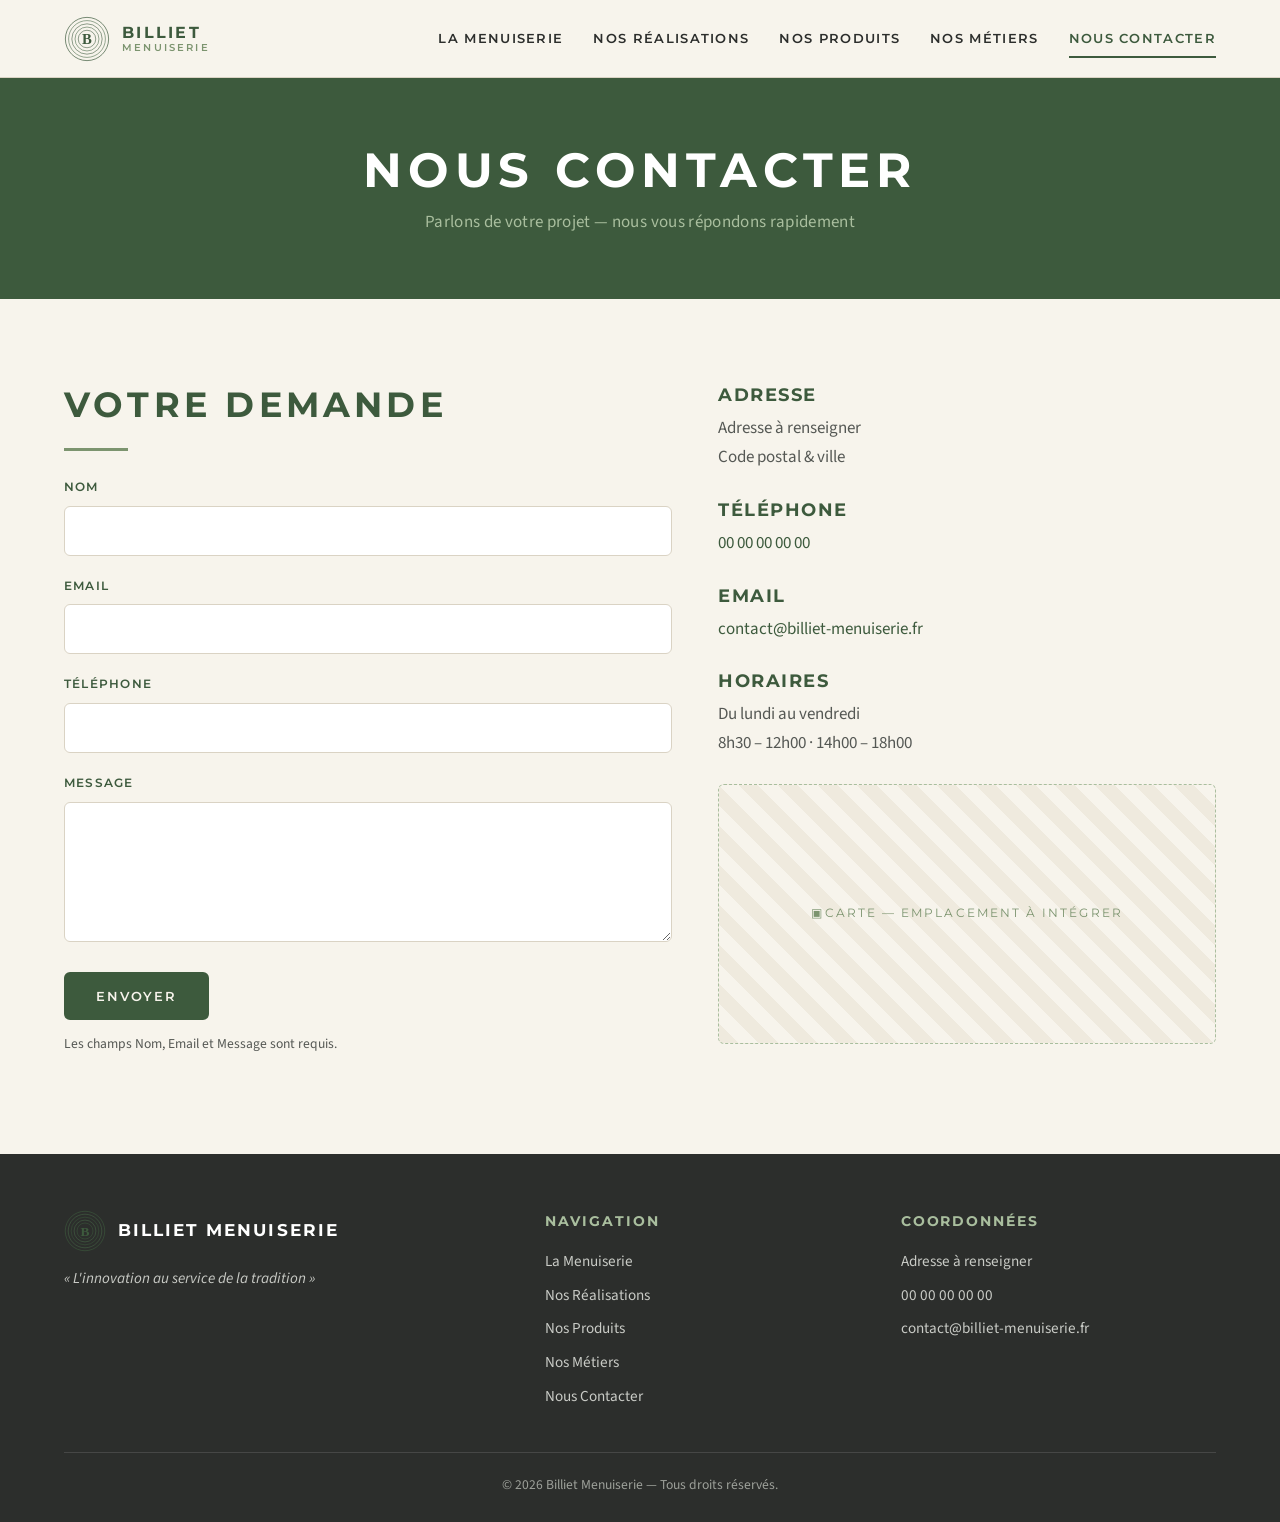
==== contact.html @ 8a2bacde "Ajoute le site vitrine Billiet Menuiserie (5 pages, HTML/CSS/JS) - 5 pages : La Menuiserie (accueil)" ====
<!DOCTYPE html>
<html lang="fr">
<head>
  <meta charset="UTF-8">
  <meta name="viewport" content="width=device-width, initial-scale=1.0">
  <title>Nous Contacter — Billiet Menuiserie</title>
  <meta name="description" content="Contactez Billiet Menuiserie pour votre projet de menuiserie : formulaire, coordonnées et localisation.">
  <link rel="icon" type="image/svg+xml" href="assets/logo.svg">
  <link rel="preconnect" href="https://fonts.googleapis.com">
  <link rel="preconnect" href="https://fonts.gstatic.com" crossorigin>
  <link href="https://fonts.googleapis.com/css2?family=Montserrat:ital,wght@0,500;0,600;0,700;1,500&family=Source+Sans+3:wght@400;600&display=swap" rel="stylesheet">
  <link rel="stylesheet" href="css/style.css">
</head>
<body>

  <!-- ======================= HEADER (commun) ======================= -->
  <header class="site-header">
    <div class="container">
      <a class="brand" href="index.html" aria-label="Accueil — Billiet Menuiserie">
        <img src="assets/logo.svg" alt="Logo Billiet Menuiserie">
        <span class="brand__name">Billiet<span>Menuiserie</span></span>
      </a>
      <button class="nav-toggle" aria-label="Ouvrir le menu" aria-expanded="false" aria-controls="menu">
        <span></span>
      </button>
      <nav class="nav" id="menu">
        <a href="index.html">La Menuiserie</a>
        <a href="realisations.html">Nos Réalisations</a>
        <a href="produits.html">Nos Produits</a>
        <a href="metiers.html">Nos Métiers</a>
        <a href="contact.html">Nous Contacter</a>
      </nav>
    </div>
  </header>

  <main>

    <!-- ======================= BANDEAU DE PAGE ======================= -->
    <section class="page-banner">
      <div class="container">
        <h1>Nous Contacter</h1>
        <p>Parlons de votre projet — nous vous répondons rapidement</p>
      </div>
    </section>

    <!-- ======================= CONTACT ======================= -->
    <section class="section">
      <div class="container">
        <div class="contact-grid">

          <!-- FORMULAIRE
               NOTE : l'envoi n'est pas encore connecté à un backend.
               >>> À BRANCHER : service email ou API. Voir CLAUDE.md. <<< -->
          <div>
            <h2 style="text-align:left;">Votre demande</h2>
            <hr class="rule" style="margin:0 0 26px;">
            <form id="contact-form" novalidate>
              <div class="form-field">
                <label for="nom">Nom</label>
                <input type="text" id="nom" name="nom" autocomplete="name" required>
              </div>
              <div class="form-field">
                <label for="email">Email</label>
                <input type="email" id="email" name="email" autocomplete="email" required>
              </div>
              <div class="form-field">
                <label for="tel">Téléphone</label>
                <input type="tel" id="tel" name="tel" autocomplete="tel">
              </div>
              <div class="form-field">
                <label for="message">Message</label>
                <textarea id="message" name="message" required></textarea>
              </div>
              <button type="submit" class="btn btn--primary">Envoyer</button>
              <p class="form-note" style="margin-top:12px;">Les champs Nom, Email et Message sont requis.</p>
              <div id="form-success" class="form-success">
                Merci ! Votre message a bien été pris en compte. (Envoi de démonstration —
                à connecter à un service d'email.)
              </div>
            </form>
          </div>

          <!-- COORDONNÉES + CARTE -->
          <div class="contact-info">
            <div class="info-block">
              <h3>Adresse</h3>
              <!-- REMPLACER par la vraie adresse -->
              <p>Adresse à renseigner<br>Code postal &amp; ville</p>
            </div>
            <div class="info-block">
              <h3>Téléphone</h3>
              <p><a href="tel:+33000000000">00 00 00 00 00</a></p>
            </div>
            <div class="info-block">
              <h3>Email</h3>
              <p><a href="mailto:contact@billiet-menuiserie.fr">contact@billiet-menuiserie.fr</a></p>
            </div>
            <div class="info-block">
              <h3>Horaires</h3>
              <p>Du lundi au vendredi<br>8h30 – 12h00 · 14h00 – 18h00</p>
            </div>

            <!-- CARTE — REMPLACER ce placeholder par un vrai plan.
                 Exemple (à coller à la place du bloc ci-dessous) :
                 <iframe class="map-placeholder" style="width:100%;border:0;border-radius:6px"
                         loading="lazy" src="https://www.google.com/maps/embed?pb=..."></iframe> -->
            <div class="img-placeholder map-placeholder">Carte — emplacement à intégrer</div>
          </div>

        </div>
      </div>
    </section>

  </main>

  <!-- ======================= FOOTER (commun) ======================= -->
  <footer class="site-footer">
    <div class="container">
      <div class="footer-grid">
        <div>
          <div class="footer-brand">
            <img src="assets/logo.svg" alt="Logo Billiet Menuiserie">
            <strong>Billiet Menuiserie</strong>
          </div>
          <p class="footer-baseline">« L'innovation au service de la tradition »</p>
        </div>
        <div>
          <h4>Navigation</h4>
          <ul>
            <li><a href="index.html">La Menuiserie</a></li>
            <li><a href="realisations.html">Nos Réalisations</a></li>
            <li><a href="produits.html">Nos Produits</a></li>
            <li><a href="metiers.html">Nos Métiers</a></li>
            <li><a href="contact.html">Nous Contacter</a></li>
          </ul>
        </div>
        <div>
          <h4>Coordonnées</h4>
          <ul>
            <li>Adresse à renseigner</li>
            <li><a href="tel:+33000000000">00 00 00 00 00</a></li>
            <li><a href="mailto:contact@billiet-menuiserie.fr">contact@billiet-menuiserie.fr</a></li>
          </ul>
        </div>
      </div>
      <div class="footer-bottom">
        © <span id="year">2026</span> Billiet Menuiserie — Tous droits réservés.
      </div>
    </div>
  </footer>

  <script src="js/main.js"></script>
  <script>document.getElementById('year').textContent = new Date().getFullYear();</script>
</body>
</html>
---- css/style.css ----
/* ============================================================================
   BILLIET MENUISERIE — Feuille de style principale
   Charte : bois / cernes d'arbre. Vert forêt profond + verts sauge,
   fond crème, texte anthracite. Design épuré, contrastes forts, lisibilité.
   ========================================================================== */

/* ---------------------------------------------------------------------------
   1. VARIABLES (couleurs, typographie, espacements)
   --------------------------------------------------------------------------- */
:root {
  /* Palette officielle */
  --forest:        #3D5A3D;   /* vert forêt profond */
  --forest-2:      #4A6B4A;   /* vert forêt secondaire */
  --sage:          #7C946F;   /* vert sauge */
  --sage-light:    #A9BE9E;   /* sauge clair */
  --cream:         #F7F4EC;   /* fond blanc cassé / crème */
  --cream-2:       #EFEADE;   /* crème un peu plus soutenu */
  --white:         #FFFFFF;
  --anthracite:    #2C2E2C;   /* texte principal */
  --anthracite-2:  #555854;   /* texte secondaire */
  --line:          #DAD3C4;   /* filets / séparateurs */

  /* Typographie */
  --font-title: 'Montserrat', 'Helvetica Neue', Arial, sans-serif;
  --font-body:  'Source Sans 3', 'Segoe UI', system-ui, -apple-system, sans-serif;

  /* Mise en page */
  --maxw: 1200px;
  --header-h: 78px;
  --radius: 6px;
  --shadow: 0 6px 24px rgba(44, 46, 44, 0.08);
  --shadow-hover: 0 12px 34px rgba(44, 46, 44, 0.14);
  --transition: 0.25s ease;
}

/* ---------------------------------------------------------------------------
   2. BASE / RESET LÉGER
   --------------------------------------------------------------------------- */
*, *::before, *::after { box-sizing: border-box; }

html { scroll-behavior: smooth; }

body {
  margin: 0;
  font-family: var(--font-body);
  font-size: 17px;
  line-height: 1.7;
  color: var(--anthracite);
  background: var(--cream);
  -webkit-font-smoothing: antialiased;
}

img { max-width: 100%; display: block; }

a { color: var(--forest); text-decoration: none; transition: color var(--transition); }
a:hover { color: var(--forest-2); }

h1, h2, h3 {
  font-family: var(--font-title);
  color: var(--forest);
  text-transform: uppercase;
  letter-spacing: 0.12em;
  font-weight: 700;
  line-height: 1.25;
  margin: 0 0 0.6em;
}

h1 { font-size: clamp(1.9rem, 4vw, 3rem); }
h2 { font-size: clamp(1.5rem, 3vw, 2.2rem); }
h3 { font-size: 1.15rem; letter-spacing: 0.08em; }

p { margin: 0 0 1.1em; }

/* ---------------------------------------------------------------------------
   3. UTILITAIRES DE MISE EN PAGE
   --------------------------------------------------------------------------- */
.container { width: 100%; max-width: var(--maxw); margin: 0 auto; padding: 0 24px; }

.section { padding: 84px 0; }
.section--tint { background: var(--cream-2); }
.section--forest { background: var(--forest); color: var(--cream); }
.section--forest h2, .section--forest h3 { color: var(--white); }

.section-head { text-align: center; max-width: 720px; margin: 0 auto 54px; }
.section-head .eyebrow {
  display: inline-block;
  font-family: var(--font-title);
  font-size: 0.78rem;
  letter-spacing: 0.28em;
  text-transform: uppercase;
  color: var(--sage);
  margin-bottom: 14px;
}
.section-head p { color: var(--anthracite-2); }

/* Trait décoratif rappelant un cerne / grain de bois */
.rule { width: 64px; height: 3px; background: var(--sage); border: 0; margin: 18px auto 0; }

.text-center { text-align: center; }

/* Boutons */
.btn {
  display: inline-block;
  font-family: var(--font-title);
  text-transform: uppercase;
  letter-spacing: 0.14em;
  font-size: 0.82rem;
  font-weight: 600;
  padding: 14px 30px;
  border-radius: var(--radius);
  cursor: pointer;
  border: 2px solid var(--forest);
  transition: all var(--transition);
}
.btn--primary { background: var(--forest); color: var(--cream); }
.btn--primary:hover { background: var(--forest-2); border-color: var(--forest-2); color: var(--white); }
.btn--ghost { background: transparent; color: var(--forest); }
.btn--ghost:hover { background: var(--forest); color: var(--cream); }
.section--forest .btn--ghost { color: var(--cream); border-color: var(--cream); }
.section--forest .btn--ghost:hover { background: var(--cream); color: var(--forest); }

/* ---------------------------------------------------------------------------
   4. EMPLACEMENTS IMAGES (placeholders)
   >>> Chaque .img-placeholder est une zone à remplacer par une vraie photo.
       Voir le commentaire HTML au-dessus de chaque bloc dans les pages.
   --------------------------------------------------------------------------- */
.img-placeholder {
  position: relative;
  display: flex;
  align-items: center;
  justify-content: center;
  text-align: center;
  background:
    repeating-linear-gradient(45deg, var(--cream-2), var(--cream-2) 14px, var(--cream) 14px, var(--cream) 28px);
  color: var(--sage);
  font-family: var(--font-title);
  font-size: 0.72rem;
  letter-spacing: 0.18em;
  text-transform: uppercase;
  border: 1px dashed var(--sage-light);
  border-radius: var(--radius);
  min-height: 220px;
  padding: 16px;
}
.img-placeholder::before { content: "▣  "; }

/* ---------------------------------------------------------------------------
   5. HEADER + NAVIGATION (sticky)
   --------------------------------------------------------------------------- */
.site-header {
  position: sticky;
  top: 0;
  z-index: 50;
  height: var(--header-h);
  background: rgba(247, 244, 236, 0.95);
  backdrop-filter: saturate(180%) blur(8px);
  border-bottom: 1px solid var(--line);
}
.site-header .container {
  height: 100%;
  display: flex;
  align-items: center;
  justify-content: space-between;
}
.brand { display: flex; align-items: center; gap: 12px; }
.brand img { width: 46px; height: 46px; }
.brand__name {
  font-family: var(--font-title);
  font-weight: 700;
  text-transform: uppercase;
  letter-spacing: 0.14em;
  color: var(--forest);
  font-size: 1.02rem;
  line-height: 1.1;
}
.brand__name span { display: block; font-size: 0.62rem; letter-spacing: 0.22em; color: var(--sage); font-weight: 600; }

.nav { display: flex; align-items: center; gap: 30px; }
.nav a {
  font-family: var(--font-title);
  text-transform: uppercase;
  letter-spacing: 0.1em;
  font-size: 0.82rem;
  font-weight: 600;
  color: var(--anthracite);
  padding: 6px 0;
  position: relative;
}
.nav a::after {
  content: "";
  position: absolute; left: 0; bottom: -2px;
  width: 0; height: 2px; background: var(--forest);
  transition: width var(--transition);
}
.nav a:hover::after, .nav a.is-active::after { width: 100%; }
.nav a.is-active { color: var(--forest); }

/* Bouton hamburger (mobile) */
.nav-toggle {
  display: none;
  background: none; border: 0; cursor: pointer;
  width: 42px; height: 42px; padding: 8px;
}
.nav-toggle span, .nav-toggle span::before, .nav-toggle span::after {
  content: ""; display: block; height: 2px; width: 24px;
  background: var(--forest); transition: all var(--transition);
}
.nav-toggle span::before { transform: translateY(-7px); }
.nav-toggle span::after  { transform: translateY(5px); }
.nav-toggle[aria-expanded="true"] span { background: transparent; }
.nav-toggle[aria-expanded="true"] span::before { transform: rotate(45deg); }
.nav-toggle[aria-expanded="true"] span::after  { transform: rotate(-45deg); }

/* ---------------------------------------------------------------------------
   6. HERO (page d'accueil)
   --------------------------------------------------------------------------- */
.hero {
  position: relative;
  text-align: center;
  padding: 96px 0 88px;
  background: var(--cream);
  overflow: hidden;
}
/* Filigrane de cernes concentriques en fond, très discret */
.hero::before {
  content: "";
  position: absolute; inset: 0;
  background-image: radial-gradient(circle at 50% 42%,
    transparent 0, transparent 60px,
    rgba(124, 148, 111, 0.10) 60px, rgba(124, 148, 111, 0.10) 62px,
    transparent 62px, transparent 120px,
    rgba(124, 148, 111, 0.10) 120px, rgba(124, 148, 111, 0.10) 122px,
    transparent 122px, transparent 180px,
    rgba(124, 148, 111, 0.10) 180px, rgba(124, 148, 111, 0.10) 182px,
    transparent 182px, transparent 240px,
    rgba(124, 148, 111, 0.08) 240px, rgba(124, 148, 111, 0.08) 242px,
    transparent 242px);
  pointer-events: none;
}
.hero > .container { position: relative; z-index: 1; }
.hero__logo { width: 120px; height: 120px; margin: 0 auto 26px; }
.hero__baseline {
  font-family: var(--font-title);
  font-style: italic;
  text-transform: none;
  letter-spacing: 0.04em;
  color: var(--sage);
  font-size: clamp(1.05rem, 2.2vw, 1.35rem);
  margin-bottom: 30px;
}
.hero__actions { margin-top: 34px; display: flex; gap: 16px; justify-content: center; flex-wrap: wrap; }

/* Bloc « texte officiel » */
.official {
  max-width: 760px; margin: 0 auto; text-align: center;
}
.official__title {
  font-family: var(--font-title);
  text-transform: uppercase;
  letter-spacing: 0.16em;
  color: var(--forest);
  font-weight: 700;
  font-size: clamp(1.3rem, 3vw, 1.9rem);
  margin-bottom: 8px;
}
.official__subtitle {
  font-family: var(--font-title);
  text-transform: uppercase;
  letter-spacing: 0.22em;
  color: var(--sage);
  font-size: 0.9rem;
  margin-bottom: 28px;
}
.official__body { font-size: 1.12rem; color: var(--anthracite); line-height: 1.85; }

/* ---------------------------------------------------------------------------
   7. BANDEAU DE PAGE (pages intérieures)
   --------------------------------------------------------------------------- */
.page-banner {
  background: var(--forest);
  color: var(--cream);
  text-align: center;
  padding: 62px 0;
}
.page-banner h1 { color: var(--white); margin-bottom: 8px; }
.page-banner p { color: var(--sage-light); margin: 0; letter-spacing: 0.02em; }

/* ---------------------------------------------------------------------------
   8. GRILLES : réalisations (galerie) + produits + métiers
   --------------------------------------------------------------------------- */
.grid { display: grid; gap: 26px; }
.grid--3 { grid-template-columns: repeat(3, 1fr); }
.grid--2 { grid-template-columns: repeat(2, 1fr); }

/* Galerie réalisations */
.gallery-item {
  background: var(--white);
  border-radius: var(--radius);
  overflow: hidden;
  box-shadow: var(--shadow);
  transition: transform var(--transition), box-shadow var(--transition);
}
.gallery-item:hover { transform: translateY(-4px); box-shadow: var(--shadow-hover); }
.gallery-item .img-placeholder { min-height: 240px; border: 0; border-radius: 0; }
.gallery-item figcaption {
  padding: 16px 18px;
  font-family: var(--font-title);
  text-transform: uppercase;
  letter-spacing: 0.08em;
  font-size: 0.82rem;
  color: var(--forest);
}
.gallery-item figcaption small {
  display: block; text-transform: none; letter-spacing: 0;
  font-family: var(--font-body); color: var(--anthracite-2); font-size: 0.85rem; margin-top: 4px;
}

/* Cartes produits */
.card {
  background: var(--white);
  border-radius: var(--radius);
  overflow: hidden;
  box-shadow: var(--shadow);
  display: flex; flex-direction: column;
  transition: transform var(--transition), box-shadow var(--transition);
}
.card:hover { transform: translateY(-4px); box-shadow: var(--shadow-hover); }
.card .img-placeholder { min-height: 200px; border: 0; border-radius: 0; }
.card__body { padding: 24px; flex: 1; display: flex; flex-direction: column; }
.card__body h3 { margin-bottom: 10px; }
.card__body p { color: var(--anthracite-2); font-size: 0.98rem; }

/* Métiers */
.metier { display: grid; grid-template-columns: 1fr 1fr; gap: 46px; align-items: center; }
.metier:not(:last-child) { margin-bottom: 72px; }
.metier--reverse .metier__media { order: 2; }
.metier__media .img-placeholder { min-height: 320px; }
.metier__text h2 { text-align: left; }
.metier__text .rule { margin: 0 0 22px; }
.metier__text p { color: var(--anthracite-2); }

/* Petites statistiques (métiers / accueil) */
.stats { display: grid; grid-template-columns: repeat(3, 1fr); gap: 26px; text-align: center; }
.stat__num {
  font-family: var(--font-title); font-weight: 700;
  font-size: clamp(2rem, 5vw, 3rem); color: var(--white); letter-spacing: 0.04em;
}
.stat__label { text-transform: uppercase; letter-spacing: 0.16em; font-size: 0.78rem; color: var(--sage-light); }

/* ---------------------------------------------------------------------------
   9. PAGE CONTACT (formulaire + infos + carte)
   --------------------------------------------------------------------------- */
.contact-grid { display: grid; grid-template-columns: 1.1fr 0.9fr; gap: 46px; }

.form-field { margin-bottom: 20px; }
.form-field label {
  display: block; font-family: var(--font-title); text-transform: uppercase;
  letter-spacing: 0.1em; font-size: 0.76rem; color: var(--forest); margin-bottom: 8px; font-weight: 600;
}
.form-field input, .form-field textarea {
  width: 100%; padding: 13px 15px;
  font-family: var(--font-body); font-size: 1rem; color: var(--anthracite);
  background: var(--white); border: 1px solid var(--line); border-radius: var(--radius);
  transition: border-color var(--transition), box-shadow var(--transition);
}
.form-field input:focus, .form-field textarea:focus {
  outline: none; border-color: var(--sage);
  box-shadow: 0 0 0 3px rgba(124, 148, 111, 0.18);
}
.form-field textarea { resize: vertical; min-height: 140px; }
.form-note { font-size: 0.85rem; color: var(--anthracite-2); }
.form-success {
  display: none; margin-top: 16px; padding: 14px 18px;
  background: rgba(124, 148, 111, 0.14); border: 1px solid var(--sage-light);
  border-radius: var(--radius); color: var(--forest); font-weight: 600;
}
.form-success.is-visible { display: block; }

.contact-info { }
.contact-info .info-block { margin-bottom: 26px; }
.contact-info h3 { color: var(--forest); margin-bottom: 8px; }
.contact-info p { color: var(--anthracite-2); margin: 0; }
.map-placeholder { min-height: 260px; margin-top: 8px; }

/* ---------------------------------------------------------------------------
   10. FOOTER
   --------------------------------------------------------------------------- */
.site-footer { background: var(--anthracite); color: var(--cream); padding: 56px 0 26px; }
.footer-grid { display: grid; grid-template-columns: 1.4fr 1fr 1fr; gap: 40px; }
.site-footer h4 {
  font-family: var(--font-title); text-transform: uppercase; letter-spacing: 0.14em;
  font-size: 0.85rem; color: var(--sage-light); margin: 0 0 16px;
}
.site-footer p, .site-footer li { color: #C9CBC6; font-size: 0.95rem; }
.site-footer ul { list-style: none; padding: 0; margin: 0; }
.site-footer li { margin-bottom: 8px; }
.site-footer a { color: #C9CBC6; }
.site-footer a:hover { color: var(--white); }
.footer-brand { display: flex; align-items: center; gap: 12px; margin-bottom: 14px; }
.footer-brand img { width: 42px; height: 42px; }
.footer-brand strong { font-family: var(--font-title); letter-spacing: 0.12em; text-transform: uppercase; color: var(--white); }
.footer-baseline { font-style: italic; color: var(--sage-light); }
.footer-bottom {
  border-top: 1px solid rgba(255,255,255,0.12); margin-top: 34px; padding-top: 20px;
  text-align: center; font-size: 0.85rem; color: #9DA09A;
}

/* ---------------------------------------------------------------------------
   11. RESPONSIVE
   --------------------------------------------------------------------------- */
@media (max-width: 900px) {
  .grid--3 { grid-template-columns: repeat(2, 1fr); }
  .metier, .metier--reverse .metier__media { grid-template-columns: 1fr; order: 0; }
  .metier__media { margin-bottom: 8px; }
  .contact-grid { grid-template-columns: 1fr; }
  .footer-grid { grid-template-columns: 1fr 1fr; }
}

@media (max-width: 680px) {
  body { font-size: 16px; }
  .section { padding: 60px 0; }

  /* Navigation mobile : menu déroulant plein largeur */
  .nav-toggle { display: block; }
  .nav {
    position: absolute; top: var(--header-h); left: 0; right: 0;
    flex-direction: column; gap: 0; align-items: stretch;
    background: var(--cream); border-bottom: 1px solid var(--line);
    max-height: 0; overflow: hidden; transition: max-height var(--transition);
    box-shadow: var(--shadow);
  }
  .nav.is-open { max-height: 420px; }
  .nav a { padding: 16px 24px; border-top: 1px solid var(--line); }
  .nav a::after { display: none; }

  .grid--3, .grid--2 { grid-template-columns: 1fr; }
  .stats { grid-template-columns: 1fr; gap: 30px; }
  .footer-grid { grid-template-columns: 1fr; }
}
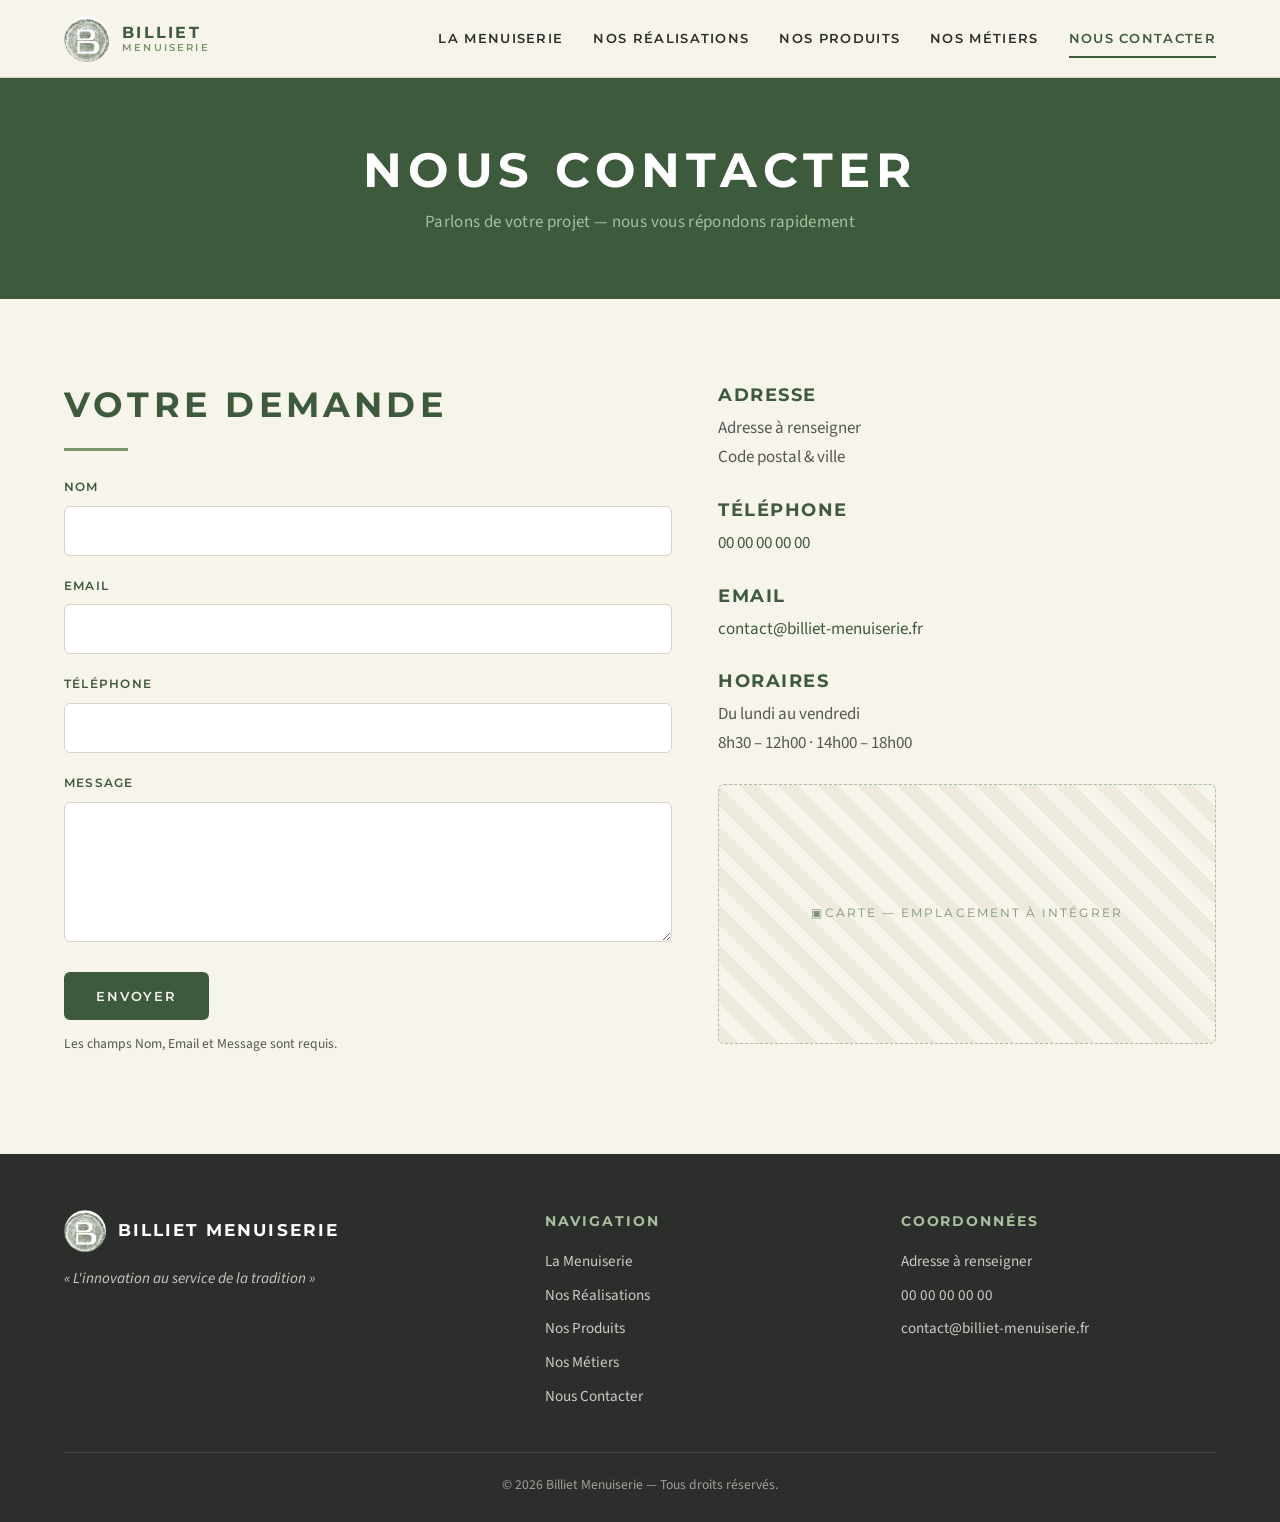
==== commit 87d032cc: "Intègre le logo officiel Billiet Menuiserie - Ajoute le logo fourni (assets/logo-billiet.jpg) et en " ====
--- a/contact.html
+++ b/contact.html
@@ -5,7 +5,7 @@
   <meta name="viewport" content="width=device-width, initial-scale=1.0">
   <title>Nous Contacter — Billiet Menuiserie</title>
   <meta name="description" content="Contactez Billiet Menuiserie pour votre projet de menuiserie : formulaire, coordonnées et localisation.">
-  <link rel="icon" type="image/svg+xml" href="assets/logo.svg">
+  <link rel="icon" type="image/png" href="assets/logo-mark.png">
   <link rel="preconnect" href="https://fonts.googleapis.com">
   <link rel="preconnect" href="https://fonts.gstatic.com" crossorigin>
   <link href="https://fonts.googleapis.com/css2?family=Montserrat:ital,wght@0,500;0,600;0,700;1,500&family=Source+Sans+3:wght@400;600&display=swap" rel="stylesheet">
@@ -17,7 +17,7 @@
   <header class="site-header">
     <div class="container">
       <a class="brand" href="index.html" aria-label="Accueil — Billiet Menuiserie">
-        <img src="assets/logo.svg" alt="Logo Billiet Menuiserie">
+        <img src="assets/logo-mark.png" alt="Logo Billiet Menuiserie">
         <span class="brand__name">Billiet<span>Menuiserie</span></span>
       </a>
       <button class="nav-toggle" aria-label="Ouvrir le menu" aria-expanded="false" aria-controls="menu">
@@ -119,7 +119,7 @@
       <div class="footer-grid">
         <div>
           <div class="footer-brand">
-            <img src="assets/logo.svg" alt="Logo Billiet Menuiserie">
+            <img src="assets/logo-mark.png" alt="Logo Billiet Menuiserie">
             <strong>Billiet Menuiserie</strong>
           </div>
           <p class="footer-baseline">« L'innovation au service de la tradition »</p>
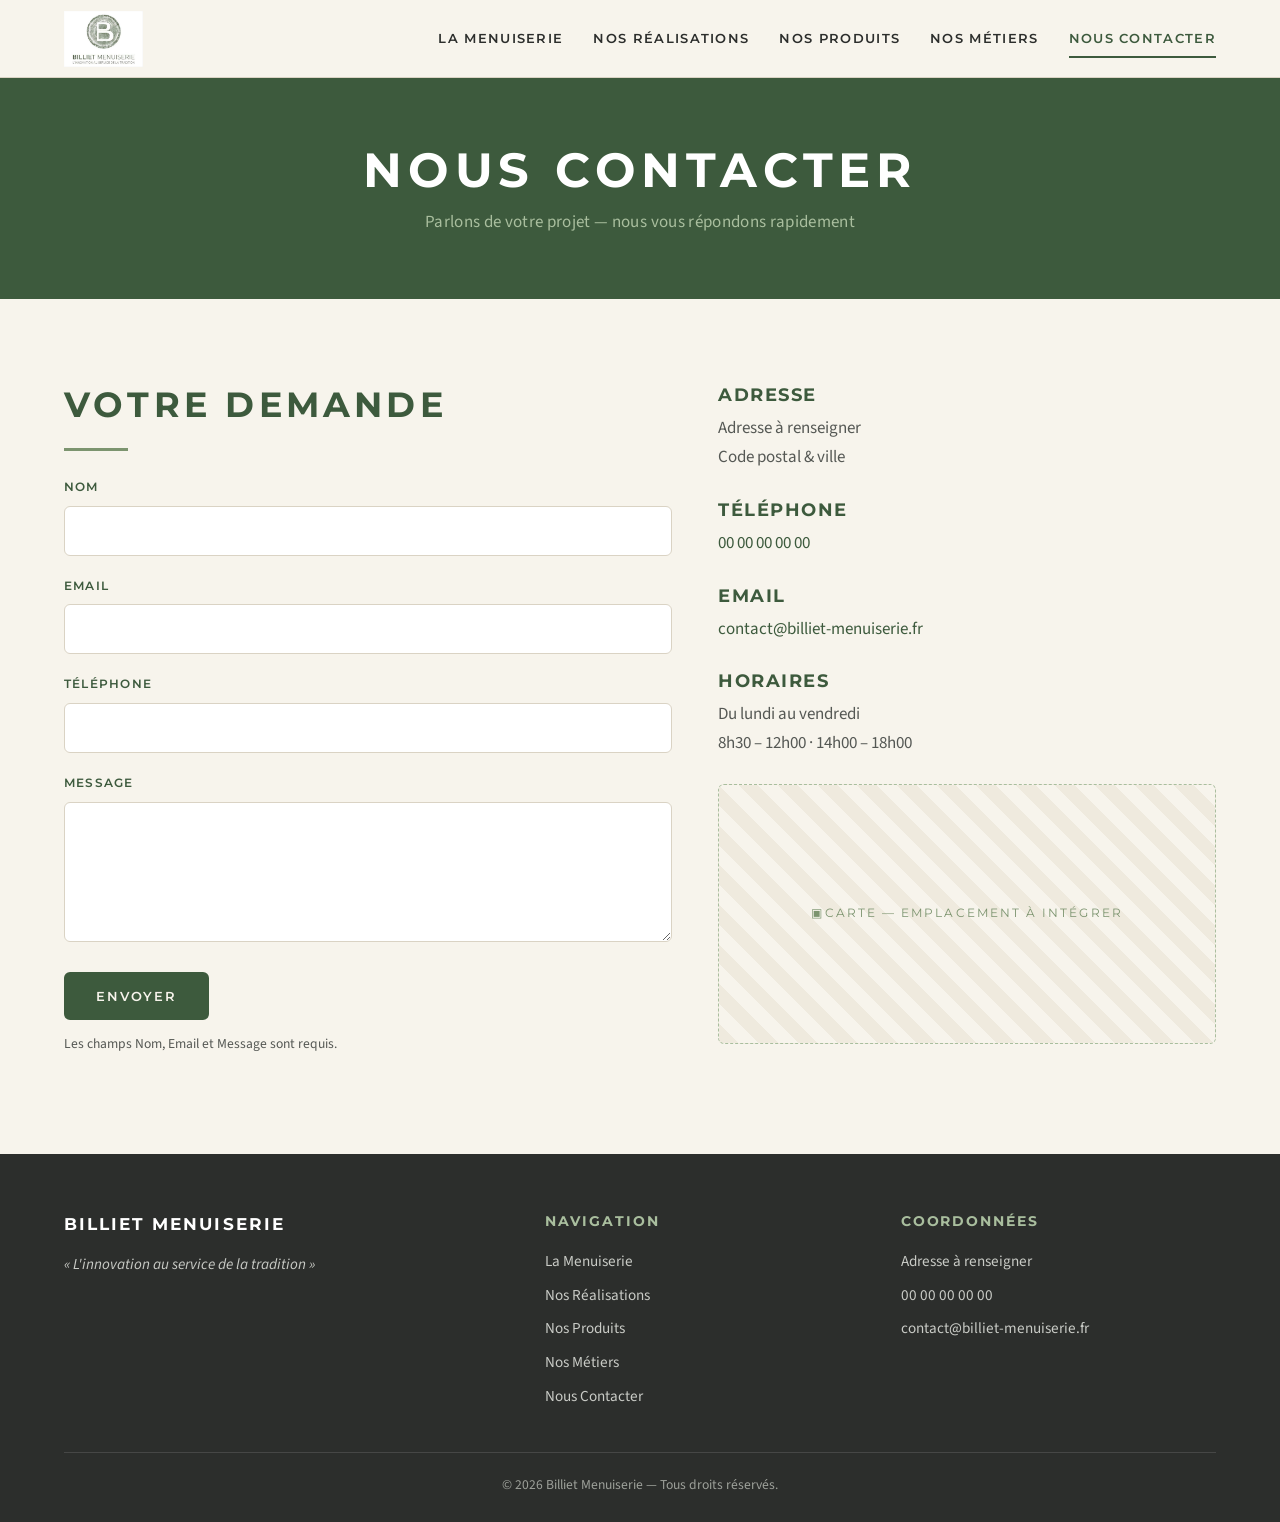
==== commit abe3db51: "Utilise le logo officiel fourni tel quel (sans retouche) - Remplace partout la découpe dérivée par l" ====
--- a/contact.html
+++ b/contact.html
@@ -5,7 +5,7 @@
   <meta name="viewport" content="width=device-width, initial-scale=1.0">
   <title>Nous Contacter — Billiet Menuiserie</title>
   <meta name="description" content="Contactez Billiet Menuiserie pour votre projet de menuiserie : formulaire, coordonnées et localisation.">
-  <link rel="icon" type="image/png" href="assets/logo-mark.png">
+  <link rel="icon" type="image/jpeg" href="assets/logo-billiet.jpg">
   <link rel="preconnect" href="https://fonts.googleapis.com">
   <link rel="preconnect" href="https://fonts.gstatic.com" crossorigin>
   <link href="https://fonts.googleapis.com/css2?family=Montserrat:ital,wght@0,500;0,600;0,700;1,500&family=Source+Sans+3:wght@400;600&display=swap" rel="stylesheet">
@@ -17,8 +17,8 @@
   <header class="site-header">
     <div class="container">
       <a class="brand" href="index.html" aria-label="Accueil — Billiet Menuiserie">
-        <img src="assets/logo-mark.png" alt="Logo Billiet Menuiserie">
-        <span class="brand__name">Billiet<span>Menuiserie</span></span>
+        <!-- Logo officiel (fichier fourni, non modifié) -->
+        <img class="brand__logo" src="assets/logo-billiet.jpg" alt="Billiet Menuiserie — L'innovation au service de la tradition">
       </a>
       <button class="nav-toggle" aria-label="Ouvrir le menu" aria-expanded="false" aria-controls="menu">
         <span></span>
@@ -119,7 +119,6 @@
       <div class="footer-grid">
         <div>
           <div class="footer-brand">
-            <img src="assets/logo-mark.png" alt="Logo Billiet Menuiserie">
             <strong>Billiet Menuiserie</strong>
           </div>
           <p class="footer-baseline">« L'innovation au service de la tradition »</p>
--- a/css/style.css
+++ b/css/style.css
@@ -163,7 +163,8 @@
   justify-content: space-between;
 }
 .brand { display: flex; align-items: center; gap: 12px; }
-.brand img { width: 46px; height: 46px; }
+/* Logo officiel complet (médaillon + nom + slogan) tel que fourni */
+.brand img { width: auto; height: 56px; }
 .brand__name {
   font-family: var(--font-title);
   font-weight: 700;
@@ -217,38 +218,22 @@
 .hero {
   position: relative;
   text-align: center;
-  padding: 96px 0 88px;
+  padding: 88px 0 84px;
   background: var(--cream);
   overflow: hidden;
 }
-/* Filigrane de cernes concentriques en fond, très discret */
-.hero::before {
-  content: "";
-  position: absolute; inset: 0;
-  background-image: radial-gradient(circle at 50% 42%,
-    transparent 0, transparent 60px,
-    rgba(124, 148, 111, 0.10) 60px, rgba(124, 148, 111, 0.10) 62px,
-    transparent 62px, transparent 120px,
-    rgba(124, 148, 111, 0.10) 120px, rgba(124, 148, 111, 0.10) 122px,
-    transparent 122px, transparent 180px,
-    rgba(124, 148, 111, 0.10) 180px, rgba(124, 148, 111, 0.10) 182px,
-    transparent 182px, transparent 240px,
-    rgba(124, 148, 111, 0.08) 240px, rgba(124, 148, 111, 0.08) 242px,
-    transparent 242px);
-  pointer-events: none;
-}
 .hero > .container { position: relative; z-index: 1; }
-.hero__logo { width: 120px; height: 120px; margin: 0 auto 26px; }
-.hero__baseline {
-  font-family: var(--font-title);
-  font-style: italic;
-  text-transform: none;
-  letter-spacing: 0.04em;
-  color: var(--sage);
-  font-size: clamp(1.05rem, 2.2vw, 1.35rem);
-  margin-bottom: 30px;
-}
-.hero__actions { margin-top: 34px; display: flex; gap: 16px; justify-content: center; flex-wrap: wrap; }
+/* Logo officiel complet, affiché tel que fourni (nom + slogan inclus) */
+.hero__logo { width: auto; max-width: 460px; height: auto; margin: 0 auto; }
+.hero__actions { margin-top: 38px; display: flex; gap: 16px; justify-content: center; flex-wrap: wrap; }
+
+/* Titre lu par les lecteurs d'écran / moteurs, mais masqué visuellement
+   (le nom et le slogan sont déjà présents dans l'image du logo) */
+.visually-hidden {
+  position: absolute; width: 1px; height: 1px;
+  padding: 0; margin: -1px; overflow: hidden;
+  clip: rect(0 0 0 0); white-space: nowrap; border: 0;
+}
 
 /* Bloc « texte officiel » */
 .official {
